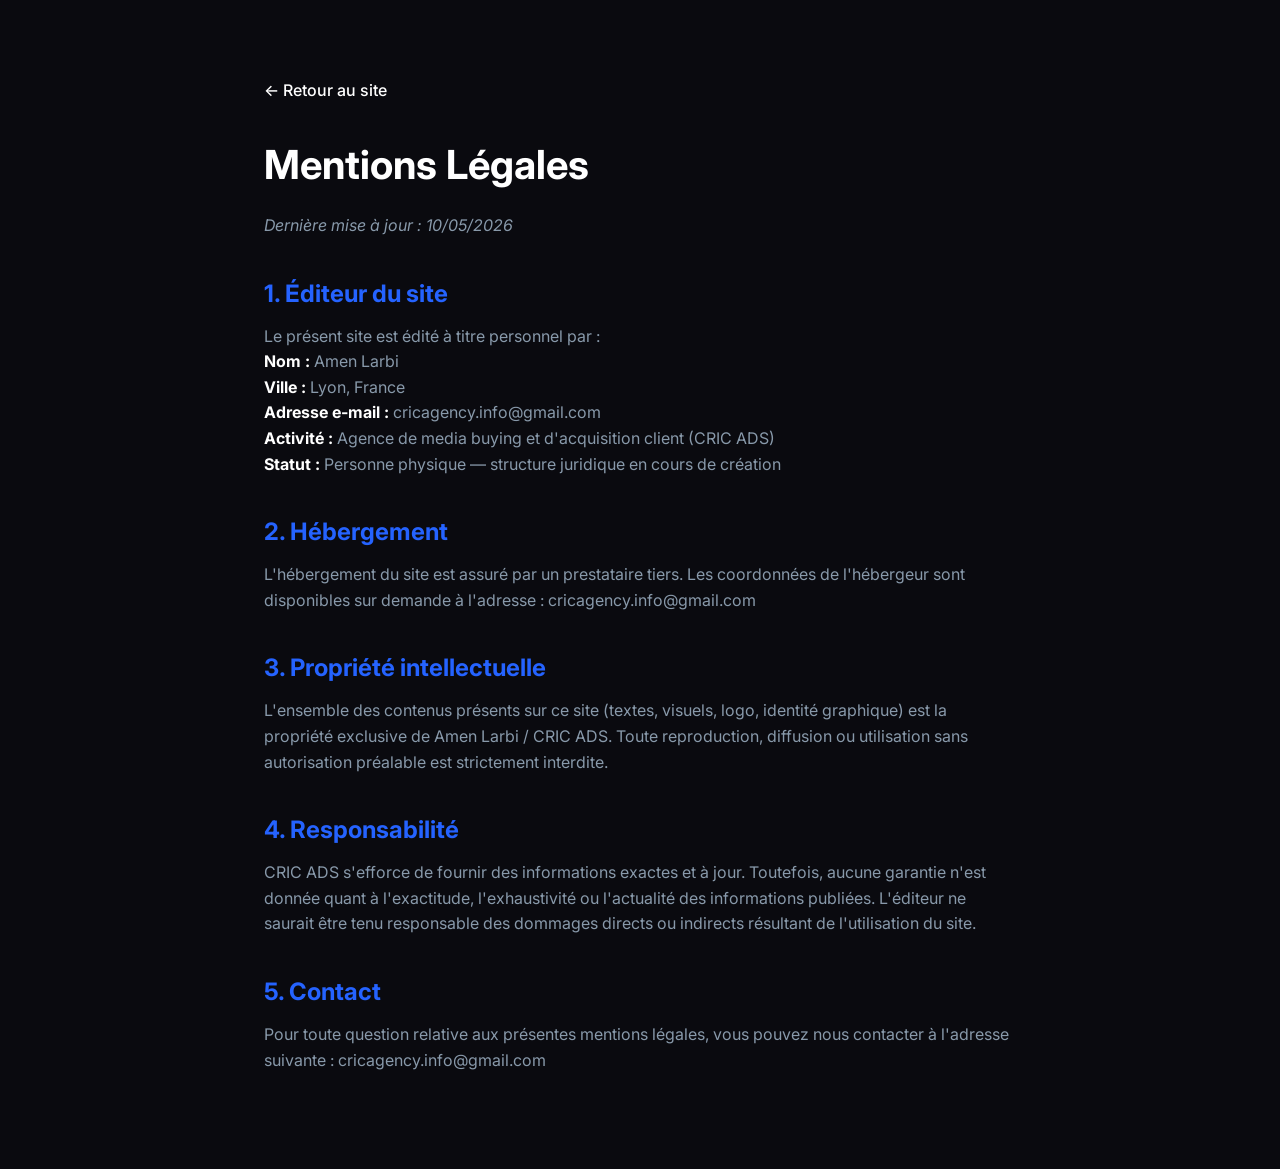
==== mentions-legales.html @ dca9822c "Initial commit: CRIC ADS landing page" ====
<!DOCTYPE html>
<html lang="fr">
<head>
    <meta charset="UTF-8">
    <meta name="viewport" content="width=device-width, initial-scale=1.0">
    <title>Mentions Légales - CRIC ADS</title>
    <link href="https://fonts.googleapis.com/css2?family=Inter:wght@400;500;600;700;800&display=swap" rel="stylesheet">
    <link rel="stylesheet" href="style.css">
    <link rel="icon" href="data:image/svg+xml,<svg xmlns='http://www.w3.org/2000/svg' viewBox='0 0 24 24' fill='%232563FF'><path d='M12 0l2.5 9.5L24 12l-9.5 2.5L12 24l-2.5-9.5L0 12l9.5-2.5z'/></svg>" type="image/svg+xml">
    <style>
        .legal-page { padding: 80px 24px; max-width: 800px; margin: 0 auto; color: var(--text-white); }
        .legal-page h1 { font-size: 2.5rem; margin-bottom: 24px; }
        .legal-page h2 { font-size: 1.5rem; margin-top: 40px; margin-bottom: 16px; color: var(--primary-blue); }
        .legal-page p, .legal-page ul { margin-bottom: 16px; line-height: 1.6; color: var(--text-secondary); }
        .legal-page p strong { color: var(--text-white); }
        .back-link { display: inline-flex; align-items: center; gap: 8px; color: var(--text-white); margin-bottom: 40px; text-decoration: none; font-weight: 500; }
        .back-link:hover { color: var(--primary-blue); }
    </style>
</head>
<body>
    <div class="legal-page">
        <a href="index.html" class="back-link">← Retour au site</a>
        <h1>Mentions Légales</h1>
        <p><em>Dernière mise à jour : 10/05/2026</em></p>

        <h2>1. Éditeur du site</h2>
        <p>Le présent site est édité à titre personnel par :<br>
        <strong>Nom :</strong> Amen Larbi<br>
        <strong>Ville :</strong> Lyon, France<br>
        <strong>Adresse e-mail :</strong> cricagency.info@gmail.com<br>
        <strong>Activité :</strong> Agence de media buying et d'acquisition client (CRIC ADS)<br>
        <strong>Statut :</strong> Personne physique — structure juridique en cours de création</p>

        <h2>2. Hébergement</h2>
        <p>L'hébergement du site est assuré par un prestataire tiers. Les coordonnées de l'hébergeur sont disponibles sur demande à l'adresse : cricagency.info@gmail.com</p>

        <h2>3. Propriété intellectuelle</h2>
        <p>L'ensemble des contenus présents sur ce site (textes, visuels, logo, identité graphique) est la propriété exclusive de Amen Larbi / CRIC ADS. Toute reproduction, diffusion ou utilisation sans autorisation préalable est strictement interdite.</p>

        <h2>4. Responsabilité</h2>
        <p>CRIC ADS s'efforce de fournir des informations exactes et à jour. Toutefois, aucune garantie n'est donnée quant à l'exactitude, l'exhaustivité ou l'actualité des informations publiées. L'éditeur ne saurait être tenu responsable des dommages directs ou indirects résultant de l'utilisation du site.</p>

        <h2>5. Contact</h2>
        <p>Pour toute question relative aux présentes mentions légales, vous pouvez nous contacter à l'adresse suivante : cricagency.info@gmail.com</p>
    </div>
</body>
</html>
---- style.css ----
:root {
    --bg-dark: #0a0a0f;
    --primary-blue: #2563FF;
    --text-white: #FFFFFF;
    --text-secondary: #8899AA;
    --border-color: rgba(255, 255, 255, 0.1);
}

* {
    margin: 0;
    padding: 0;
    box-sizing: border-box;
}

html {
    scroll-behavior: smooth;
    font-family: 'Inter', sans-serif;
    background-color: var(--bg-dark);
    color: var(--text-white);
}

body {
    overflow-x: hidden;
    position: relative;
}

.container {
    max-width: 1200px;
    margin: 0 auto;
    padding: 0 24px;
}

a {
    text-decoration: none;
    color: inherit;
}

/* Backgrounds */
.dot-bg {
    position: fixed;
    top: 0;
    left: 0;
    width: 100vw;
    height: 100vh;
    background-image: radial-gradient(rgba(255, 255, 255, 0.1) 1px, transparent 1px);
    background-size: 32px 32px;
    z-index: -2;
    mask-image: linear-gradient(to bottom, black 50%, transparent 100%);
    -webkit-mask-image: linear-gradient(to bottom, black 50%, transparent 100%);
}

.bg-glow {
    position: fixed;
    top: -200px;
    left: 50%;
    transform: translateX(-50%);
    width: 800px;
    height: 800px;
    background: radial-gradient(circle, rgba(37, 99, 255, 0.15) 0%, transparent 70%);
    z-index: -1;
    pointer-events: none;
}

/* Navbar */
.navbar {
    padding: 24px 0;
    position: fixed;
    top: 0;
    width: 100%;
    z-index: 100;
    backdrop-filter: blur(10px);
    -webkit-backdrop-filter: blur(10px);
    border-bottom: 1px solid rgba(255, 255, 255, 0.05);
}

.nav-container {
    max-width: 1400px;
    margin: 0 auto;
    padding: 0 40px;
    display: flex;
    justify-content: space-between;
    align-items: center;
}

.logo {
    font-size: 1.8rem;
    font-weight: 800;
    letter-spacing: -1.5px;
    display: inline-flex;
    align-items: center;
    position: relative;
}

.logo span {
    color: var(--primary-blue);
    letter-spacing: -1.5px;
}

.logo .sparkle {
    width: 20px;
    height: 20px;
    color: var(--primary-blue);
    position: absolute;
    top: -4px;
    right: -16px;
}

.nav-links {
    display: flex;
    gap: 40px;
}

.nav-links a {
    color: var(--text-secondary);
    font-size: 0.85rem;
    font-weight: 500;
    letter-spacing: 0.05em;
    transition: color 0.3s;
}

.nav-links a:hover {
    color: var(--text-white);
}

.nav-cta {
    background: rgba(255, 255, 255, 0.05);
    border: 1px solid rgba(255, 255, 255, 0.1);
    padding: 10px 20px;
    border-radius: 100px;
    font-size: 0.85rem;
    font-weight: 500;
    transition: all 0.3s;
}

.nav-cta:hover {
    background: rgba(255, 255, 255, 0.1);
}

/* Hero */
.hero {
    padding: 200px 0 100px;
    text-align: center;
}

.hero-title {
    font-size: 5rem;
    font-weight: 600;
    letter-spacing: -0.04em;
    line-height: 1.05;
    margin-bottom: 32px;
}

.pill-wrapper {
    position: relative;
    display: inline-block;
}

.pill-tag {
    position: absolute;
    bottom: -10px;
    right: -40px;
    transform: rotate(-3deg);
    background: var(--primary-blue);
    color: white;
    font-size: 0.9rem;
    font-weight: 700;
    padding: 6px 14px;
    border-radius: 6px;
    letter-spacing: 0.02em;
    box-shadow: 0 4px 20px rgba(37, 99, 255, 0.4);
    white-space: nowrap;
}

.hero-subtitle {
    font-size: 1.25rem;
    color: var(--text-secondary);
    max-width: 700px;
    margin: 0 auto 48px;
    line-height: 1.6;
}

/* Buttons */
.hero-buttons {
    display: flex;
    justify-content: center;
    gap: 16px;
}

.btn {
    display: inline-flex;
    align-items: center;
    gap: 10px;
    padding: 16px 32px;
    border-radius: 100px;
    font-weight: 500;
    font-size: 1rem;
    transition: all 0.2s;
}

.btn-primary {
    background: var(--text-white);
    color: var(--bg-dark);
}

.btn-primary:hover {
    transform: scale(1.02);
}

.btn-secondary {
    background: rgba(255, 255, 255, 0.03);
    color: var(--text-white);
    border: 1px solid rgba(255, 255, 255, 0.1);
    backdrop-filter: blur(10px);
}

.btn-secondary:hover {
    background: rgba(255, 255, 255, 0.08);
}

/* Made By Section */
.text-center { text-align: center; }

.made-by-section {
    padding: 120px 0 60px;
    position: relative;
    border-bottom: 1px solid rgba(255,255,255,0.05);
}

.floating-apps {
    display: flex;
    justify-content: center;
    align-items: center;
    gap: 16px;
    margin-bottom: 40px;
}

.app-icon {
    width: 60px;
    height: 60px;
    border-radius: 16px;
    box-shadow: 0 10px 30px rgba(0,0,0,0.5);
    animation: float-icon 4s ease-in-out infinite;
}

.app-icon:nth-child(1) { animation-delay: 0s; }
.app-icon:nth-child(2) { animation-delay: 0.5s; width: 65px; height: 65px; }
.app-icon:nth-child(3) { 
    animation-delay: 1s; 
    width: 75px; 
    height: 75px; 
    z-index: 2; 
    transform: scale(1.1);
    display: flex;
    align-items: center;
    justify-content: center;
}
.app-icon:nth-child(4) { animation-delay: 1.5s; width: 65px; height: 65px; }
.app-icon:nth-child(5) { animation-delay: 2s; }

@keyframes float-icon {
    0%, 100% { transform: translateY(0); }
    50% { transform: translateY(-10px); }
}

.made-by-title {
    font-size: 4rem;
    font-weight: 600;
    letter-spacing: -0.04em;
    margin-bottom: 24px;
    display: flex;
    justify-content: center;
    align-items: center;
    gap: 16px;
}

.logo-inline {
    font-size: 4rem;
    letter-spacing: -3px;
    margin: 0;
    position: relative;
    display: inline-flex;
}

.logo-inline span {
    letter-spacing: -3px;
}

.logo-inline .sparkle {
    width: 40px;
    height: 40px;
    top: -10px;
    right: -30px;
}

/* Showcase Intro / Expertise */
.showcase-intro {
    padding: 100px 0 100px;
}

.showcase-intro-flex {
    display: flex;
    justify-content: space-between;
    align-items: center;
}

.showcase-left {
    max-width: 550px;
}

.showcase-left h2 {
    font-size: 3.5rem;
    font-weight: 600;
    letter-spacing: -0.04em;
    margin-bottom: 20px;
}

.showcase-left p {
    color: var(--text-secondary);
    font-size: 1.1rem;
    line-height: 1.6;
    margin-bottom: 30px;
}

.expertise-badges {
    display: flex;
    flex-wrap: wrap;
    gap: 12px;
}

.badge-tech {
    background: rgba(255, 255, 255, 0.05);
    border: 1px solid rgba(255, 255, 255, 0.1);
    padding: 8px 16px;
    border-radius: 100px;
    font-size: 0.9rem;
    font-weight: 500;
    color: var(--text-white);
}

.showcase-right {
    flex: 1;
    display: flex;
    justify-content: flex-end;
}

.abstract-dots {
    width: 300px;
    height: 200px;
    background-image: radial-gradient(rgba(255, 255, 255, 0.2) 2px, transparent 2px);
    background-size: 16px 16px;
    mask-image: radial-gradient(circle, black 30%, transparent 70%);
    -webkit-mask-image: radial-gradient(circle, black 30%, transparent 70%);
    opacity: 0.5;
}

/* Transition Section */
.transition-section {
    padding: 120px 0;
}

.transition-flex {
    display: flex;
    justify-content: space-between;
    align-items: flex-end;
    gap: 40px;
}

.transition-title {
    font-size: 3.5rem;
    font-weight: 600;
    letter-spacing: -0.04em;
    line-height: 1.1;
}

.transition-buttons {
    display: flex;
    gap: 16px;
    padding-bottom: 10px;
}

/* Roadmap Section */
.roadmap-section {
    padding: 120px 0;
    text-align: center;
}

.roadmap-title {
    font-size: 3.5rem;
    font-weight: 500;
    letter-spacing: -0.03em;
    margin-bottom: 80px;
}

.text-blue {
    color: var(--primary-blue);
}

.roadmap-grid {
    display: grid;
    grid-template-columns: repeat(3, 1fr);
    gap: 30px;
}

.roadmap-card {
    background: #111116;
    border-radius: 24px;
    padding: 40px;
    display: flex;
    flex-direction: column;
    align-items: center;
    position: relative;
    min-height: 380px;
    transition: transform 0.3s ease;
}

.roadmap-card:hover {
    transform: translateY(-5px);
}

.roadmap-number {
    position: absolute;
    top: 40px;
    left: 40px;
    font-size: 1.5rem;
    font-weight: 500;
    color: var(--text-white);
}

.roadmap-content {
    margin-top: auto;
    margin-bottom: auto;
    width: 100%;
}

.roadmap-content h3 {
    font-size: 1.8rem;
    font-weight: 500;
    margin-bottom: 24px;
    display: inline-block;
}

.underline {
    position: relative;
    display: inline-block;
}

.underline::after {
    content: '';
    position: absolute;
    bottom: -6px;
    left: 0;
    width: 100%;
    height: 2px;
    background-color: var(--text-white);
}

.roadmap-content p {
    color: var(--text-secondary);
    line-height: 1.6;
    font-size: 1.05rem;
    max-width: 280px;
    margin: 0 auto;
}

/* Footer */
.clean-footer {
    padding: 40px 0;
    border-top: 1px solid rgba(255,255,255,0.05);
}

.footer-flex {
    display: flex;
    justify-content: space-between;
    align-items: center;
}

.footer-links {
    display: flex;
    gap: 32px;
}

.footer-links a, .copyright {
    color: var(--text-secondary);
    font-size: 0.9rem;
    transition: color 0.3s;
}

.footer-links a:hover {
    color: var(--text-white);
}

@media (max-width: 992px) {
    .transition-flex, .showcase-intro-flex {
        flex-direction: column;
        align-items: flex-start;
    }
    .hero-title { font-size: 4rem; }
    .made-by-title, .transition-title { font-size: 3rem; }
    .logo-inline { font-size: 3rem; }
    .roadmap-grid { grid-template-columns: 1fr; }
}

@media (max-width: 768px) {
    .nav-links { display: none; }
    .hero-title { font-size: 2.8rem; }
    .made-by-title { flex-direction: column; gap: 8px; font-size: 2.5rem; }
    .logo-inline { font-size: 2.5rem; }
    .hero-subtitle { font-size: 1.1rem; }
    .hero-buttons { flex-direction: column; width: 100%; }
    .btn { justify-content: center; }
    .transition-buttons { flex-direction: column; width: 100%; }
    .footer-flex { flex-direction: column; gap: 24px; text-align: center; }
    .pill-tag { font-size: 0.7rem; }
    .floating-apps { transform: scale(0.8); }
}
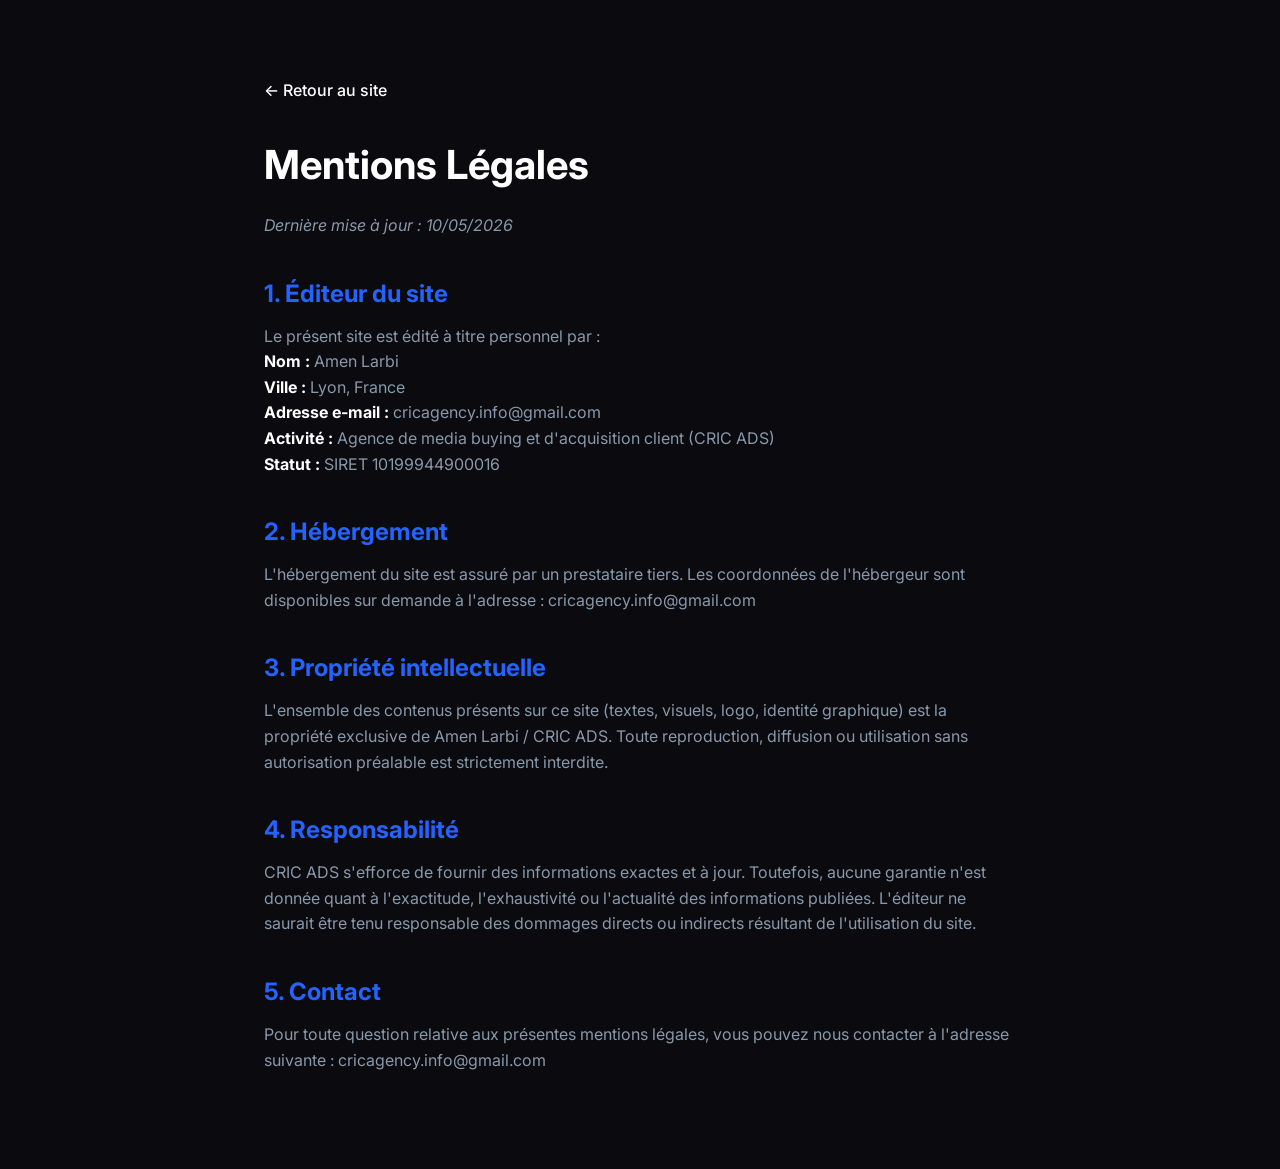
==== commit da86156f: "V2" ====
--- a/mentions-legales.html
+++ b/mentions-legales.html
@@ -6,7 +6,7 @@
     <title>Mentions Légales - CRIC ADS</title>
     <link href="https://fonts.googleapis.com/css2?family=Inter:wght@400;500;600;700;800&display=swap" rel="stylesheet">
     <link rel="stylesheet" href="style.css">
-    <link rel="icon" href="data:image/svg+xml,<svg xmlns='http://www.w3.org/2000/svg' viewBox='0 0 24 24' fill='%232563FF'><path d='M12 0l2.5 9.5L24 12l-9.5 2.5L12 24l-2.5-9.5L0 12l9.5-2.5z'/></svg>" type="image/svg+xml">
+    <link rel="icon" href="favicon.svg" type="image/svg+xml">
     <style>
         .legal-page { padding: 80px 24px; max-width: 800px; margin: 0 auto; color: var(--text-white); }
         .legal-page h1 { font-size: 2.5rem; margin-bottom: 24px; }
@@ -29,7 +29,7 @@
         <strong>Ville :</strong> Lyon, France<br>
         <strong>Adresse e-mail :</strong> cricagency.info@gmail.com<br>
         <strong>Activité :</strong> Agence de media buying et d'acquisition client (CRIC ADS)<br>
-        <strong>Statut :</strong> Personne physique — structure juridique en cours de création</p>
+        <strong>Statut :</strong> SIRET 10199944900016</p>
 
         <h2>2. Hébergement</h2>
         <p>L'hébergement du site est assuré par un prestataire tiers. Les coordonnées de l'hébergeur sont disponibles sur demande à l'adresse : cricagency.info@gmail.com</p>
--- a/style.css
+++ b/style.css
@@ -68,18 +68,34 @@
     top: 0;
     width: 100%;
     z-index: 100;
-    backdrop-filter: blur(10px);
-    -webkit-backdrop-filter: blur(10px);
-    border-bottom: 1px solid rgba(255, 255, 255, 0.05);
-}
-
-.nav-container {
-    max-width: 1400px;
+    pointer-events: none;
+}
+
+.nav-container-wide {
+    max-width: 1600px;
     margin: 0 auto;
     padding: 0 40px;
     display: flex;
     justify-content: space-between;
     align-items: center;
+    pointer-events: auto;
+}
+
+.nav-spacer {
+    width: 120px; /* Balance the flex layout so the pill stays centered */
+}
+
+.nav-pill {
+    background: rgba(20, 20, 25, 0.6);
+    backdrop-filter: blur(16px);
+    -webkit-backdrop-filter: blur(16px);
+    border: 1px solid rgba(255, 255, 255, 0.1);
+    padding: 8px 8px 8px 32px;
+    border-radius: 100px;
+    display: flex;
+    align-items: center;
+    gap: 32px;
+    box-shadow: 0 10px 40px rgba(0, 0, 0, 0.4);
 }
 
 .logo {
@@ -89,6 +105,7 @@
     display: inline-flex;
     align-items: center;
     position: relative;
+    pointer-events: auto;
 }
 
 .logo span {
@@ -107,14 +124,13 @@
 
 .nav-links {
     display: flex;
-    gap: 40px;
+    gap: 24px;
 }
 
 .nav-links a {
     color: var(--text-secondary);
-    font-size: 0.85rem;
+    font-size: 0.9rem;
     font-weight: 500;
-    letter-spacing: 0.05em;
     transition: color 0.3s;
 }
 
@@ -123,17 +139,18 @@
 }
 
 .nav-cta {
-    background: rgba(255, 255, 255, 0.05);
-    border: 1px solid rgba(255, 255, 255, 0.1);
-    padding: 10px 20px;
+    background: var(--primary-blue);
+    color: white;
+    padding: 12px 24px;
     border-radius: 100px;
-    font-size: 0.85rem;
-    font-weight: 500;
-    transition: all 0.3s;
+    font-size: 0.9rem;
+    font-weight: 600;
+    transition: transform 0.2s, box-shadow 0.2s;
 }
 
 .nav-cta:hover {
-    background: rgba(255, 255, 255, 0.1);
+    transform: scale(1.05);
+    box-shadow: 0 4px 15px rgba(37, 99, 255, 0.4);
 }
 
 /* Hero */
@@ -489,6 +506,400 @@
     color: var(--text-white);
 }
 
+/* Hero New Styles */
+.cursive-highlight {
+    font-family: 'Caveat', cursive;
+    color: var(--primary-blue);
+    font-weight: 700;
+    font-size: 1.1em;
+    text-shadow: 0 0 30px rgba(37, 99, 255, 0.4);
+    display: inline-block;
+    transform: rotate(-2deg);
+}
+
+.brush-highlight {
+    position: relative;
+    display: inline-block;
+    color: var(--text-white);
+    padding: 0 16px;
+    z-index: 1;
+}
+
+.brush-highlight::before {
+    content: '';
+    position: absolute;
+    top: 5px;
+    left: -5px;
+    right: -5px;
+    bottom: 5px;
+    background-color: var(--primary-blue);
+    z-index: -1;
+    transform: rotate(-1deg);
+    border-radius: 4px 12px 4px 12px;
+    box-shadow: 0 10px 30px rgba(37, 99, 255, 0.3);
+}
+
+.trending-icon {
+    display: inline-block;
+    vertical-align: middle;
+    margin-left: 8px;
+    transform: translateY(-2px);
+    color: var(--text-white);
+}
+
+/* Infinite Scrolling Marquee */
+.marquee-section {
+    padding: 20px 0 60px;
+    overflow: hidden;
+    position: relative;
+    background: transparent;
+}
+
+.marquee-section::before,
+.marquee-section::after {
+    content: '';
+    position: absolute;
+    top: 0;
+    bottom: 0;
+    width: 150px;
+    z-index: 2;
+    pointer-events: none;
+}
+
+.marquee-section::before {
+    left: 0;
+    background: linear-gradient(to right, var(--bg-dark), transparent);
+}
+
+.marquee-section::after {
+    right: 0;
+    background: linear-gradient(to left, var(--bg-dark), transparent);
+}
+
+.marquee-wrapper {
+    display: flex;
+    overflow: hidden;
+    width: 100%;
+}
+
+.marquee-track {
+    display: flex;
+    width: max-content;
+    animation: scroll-marquee 20s linear infinite;
+}
+
+.marquee-group {
+    display: flex;
+    gap: 80px;
+    padding-right: 80px;
+    align-items: center;
+    flex-shrink: 0;
+}
+
+.marquee-item {
+    display: flex;
+    align-items: center;
+    gap: 12px;
+    font-size: 1.25rem;
+    font-weight: 700;
+    color: var(--text-secondary);
+    white-space: nowrap;
+    transition: transform 0.3s, opacity 0.3s;
+    opacity: 0.6;
+    cursor: pointer;
+}
+
+.marquee-item:hover {
+    transform: scale(1.1);
+    opacity: 1;
+}
+
+.marquee-item i {
+    font-size: 3rem;
+    transition: transform 0.3s;
+}
+
+.marquee-item img {
+    width: 48px;
+    height: auto;
+}
+
+@keyframes scroll-marquee {
+    0% { transform: translateX(0); }
+    100% { transform: translateX(-50%); }
+}
+
+@media (max-width: 768px) {
+    .marquee-group { gap: 40px; padding-right: 40px; }
+    .marquee-item { font-size: 1rem; }
+    .marquee-item img { width: 20px; height: 20px; }
+}
+
+/* Flip Cards Section */
+.flip-cards-section {
+    padding: 100px 0;
+    position: relative;
+    z-index: 10;
+}
+
+.flip-cards-grid {
+    display: grid;
+    grid-template-columns: repeat(3, 1fr);
+    gap: 30px;
+}
+
+.flip-card {
+    background-color: transparent;
+    height: 420px;
+    perspective: 1000px;
+}
+
+.flip-card-inner {
+    position: relative;
+    width: 100%;
+    height: 100%;
+    text-align: center;
+    transition: transform 0.8s cubic-bezier(0.4, 0.2, 0.2, 1);
+    transform-style: preserve-3d;
+}
+
+.flip-card:hover .flip-card-inner {
+    transform: rotateY(180deg);
+}
+
+.flip-card-front, .flip-card-back {
+    position: absolute;
+    width: 100%;
+    height: 100%;
+    -webkit-backface-visibility: hidden;
+    backface-visibility: hidden;
+    border-radius: 24px;
+    padding: 40px 30px;
+    display: flex;
+    flex-direction: column;
+}
+
+.flip-card-front {
+    background: #111116;
+    border: 1px solid rgba(255, 255, 255, 0.05);
+    align-items: center;
+    justify-content: center;
+    box-shadow: 0 10px 30px rgba(0,0,0,0.2);
+}
+
+.card-icon-wrapper {
+    width: 80px;
+    height: 80px;
+    background: linear-gradient(135deg, rgba(37, 99, 255, 0.2), rgba(29, 79, 232, 0.05));
+    border-radius: 50%;
+    display: flex;
+    align-items: center;
+    justify-content: center;
+    margin-bottom: 24px;
+    border: 1px solid rgba(37, 99, 255, 0.3);
+    box-shadow: inset 0 0 20px rgba(37, 99, 255, 0.2);
+}
+
+.card-emoji {
+    font-size: 2.5rem;
+}
+
+.flip-card-front h3 {
+    font-size: 1.5rem;
+    font-weight: 600;
+    margin-bottom: 16px;
+    color: var(--text-white);
+}
+
+.flip-card-front p {
+    color: var(--text-secondary);
+    line-height: 1.6;
+    font-size: 1rem;
+}
+
+.flip-card-back {
+    background: #0a0a0f;
+    border: 1px solid var(--primary-blue);
+    transform: rotateY(180deg);
+    text-align: left;
+    box-shadow: 0 20px 40px rgba(37, 99, 255, 0.15), inset 0 0 40px rgba(37, 99, 255, 0.05);
+}
+
+.back-header {
+    display: flex;
+    align-items: center;
+    gap: 16px;
+    margin-bottom: 24px;
+    padding-bottom: 16px;
+    border-bottom: 1px solid rgba(255, 255, 255, 0.1);
+}
+
+.back-icon {
+    font-size: 1.5rem;
+    background: var(--primary-blue);
+    width: 48px;
+    height: 48px;
+    display: flex;
+    align-items: center;
+    justify-content: center;
+    border-radius: 12px;
+    box-shadow: 0 4px 15px rgba(37, 99, 255, 0.4);
+}
+
+.back-header h4 {
+    font-size: 1.2rem;
+    font-weight: 600;
+    color: var(--text-white);
+}
+
+.back-list {
+    list-style: none;
+    margin-bottom: auto;
+}
+
+.back-list li {
+    display: flex;
+    align-items: flex-start;
+    gap: 12px;
+    margin-bottom: 16px;
+    color: var(--text-secondary);
+    font-size: 0.95rem;
+    line-height: 1.5;
+}
+
+.check-icon {
+    flex-shrink: 0;
+    color: var(--primary-blue);
+    width: 20px;
+    height: 20px;
+    margin-top: 2px;
+}
+
+.back-footer {
+    background: rgba(37, 99, 255, 0.08);
+    border: 1px solid rgba(37, 99, 255, 0.2);
+    padding: 16px;
+    border-radius: 12px;
+    font-size: 0.9rem;
+    color: var(--text-white);
+    font-weight: 500;
+    line-height: 1.5;
+}
+
+@media (max-width: 992px) {
+    .flip-cards-grid {
+        grid-template-columns: 1fr;
+        max-width: 400px;
+        margin: 0 auto;
+    }
+}
+
+/* Promise Section & Calendly Mockup */
+.promise-section {
+    padding: 80px 0 120px;
+}
+
+.promise-header {
+    margin-bottom: 60px;
+}
+
+.pill-tag-static {
+    background: rgba(37, 99, 255, 0.1);
+    color: var(--primary-blue);
+    border: 1px solid rgba(37, 99, 255, 0.2);
+    font-size: 0.85rem;
+    font-weight: 700;
+    padding: 6px 16px;
+    border-radius: 100px;
+    display: inline-block;
+    letter-spacing: 0.05em;
+    margin-bottom: 24px;
+}
+
+.promise-title {
+    font-size: 3.5rem;
+    font-weight: 600;
+    letter-spacing: -0.04em;
+    line-height: 1.1;
+}
+
+.calendly-gradient-bg {
+    background: linear-gradient(135deg, #2563FF, #A334FA);
+    border-radius: 32px;
+    padding: 6px;
+    position: relative;
+    max-width: 1000px;
+    margin: 0 auto;
+    box-shadow: 0 20px 40px rgba(37, 99, 255, 0.2);
+}
+
+.calendly-white-card {
+    background: #ffffff;
+    border-radius: 26px;
+    display: flex;
+    overflow: hidden;
+    color: #0a0a0f;
+    min-height: 500px;
+}
+
+.calendly-info {
+    flex: 1;
+    padding: 60px 40px;
+    display: flex;
+    flex-direction: column;
+    justify-content: center;
+    text-align: left;
+}
+
+.calendly-info h3 {
+    font-size: 1.8rem;
+    font-weight: 700;
+    margin-bottom: 20px;
+    color: #0a0a0f;
+}
+
+.calendly-info p {
+    font-size: 1.05rem;
+    line-height: 1.6;
+    color: #4a4a55;
+    margin-bottom: 24px;
+}
+
+.calendly-info .strong-text {
+    font-weight: 600;
+    color: #0a0a0f;
+}
+
+.calendly-embed-wrapper {
+    flex: 1;
+    border-left: 1px solid #f0f0f0;
+    background: #fafafa;
+    position: relative;
+    min-height: 500px;
+}
+
+.calendly-mockup-btn {
+    position: absolute;
+    bottom: -24px;
+    left: 50%;
+    transform: translateX(-50%);
+    background: linear-gradient(135deg, #2563FF, #1D4FE8);
+    color: white;
+    font-weight: 600;
+    font-size: 1.1rem;
+    padding: 16px 40px;
+    border-radius: 100px;
+    box-shadow: 0 10px 20px rgba(0,0,0,0.2), 0 0 0 8px var(--bg-dark);
+    transition: transform 0.3s, box-shadow 0.3s;
+    z-index: 10;
+    white-space: nowrap;
+}
+
+.calendly-mockup-btn:hover {
+    transform: translateX(-50%) translateY(-4px);
+    box-shadow: 0 14px 25px rgba(0,0,0,0.3), 0 0 0 8px var(--bg-dark);
+}
+
 @media (max-width: 992px) {
     .transition-flex, .showcase-intro-flex {
         flex-direction: column;
